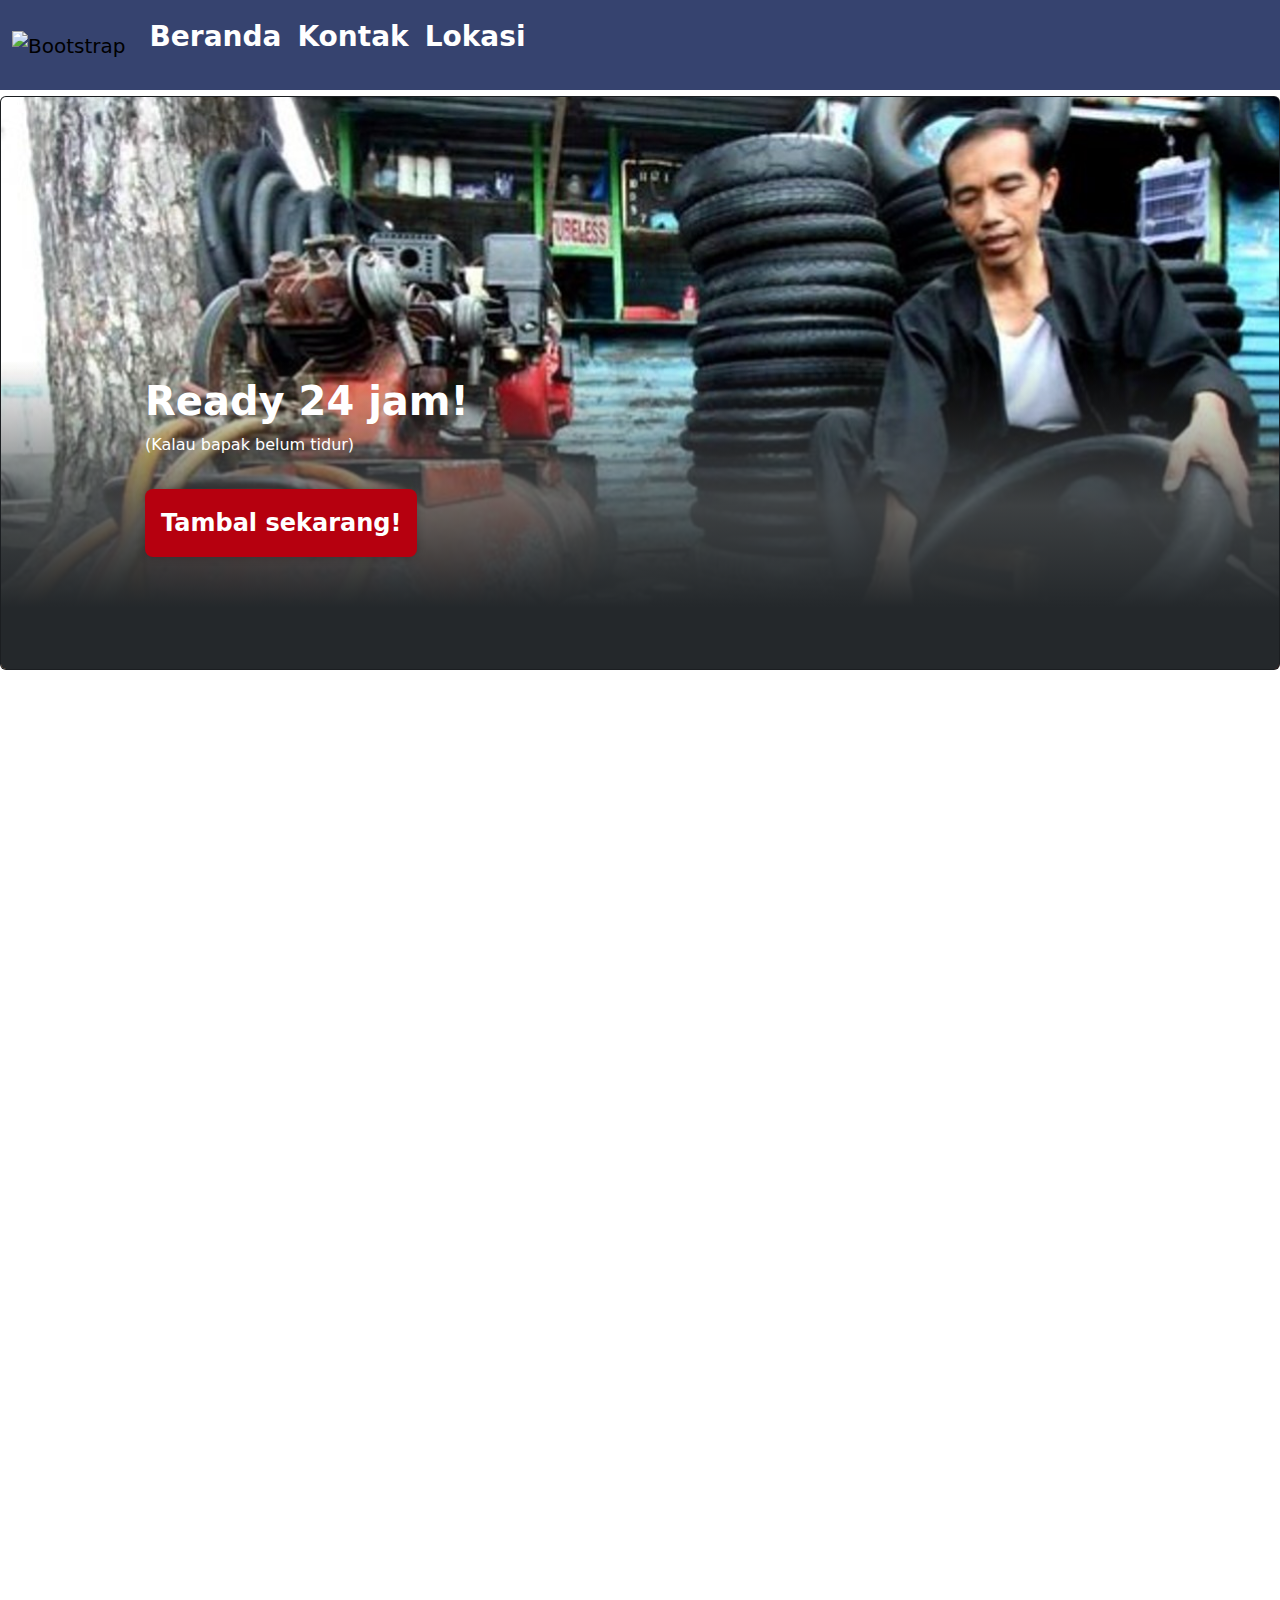
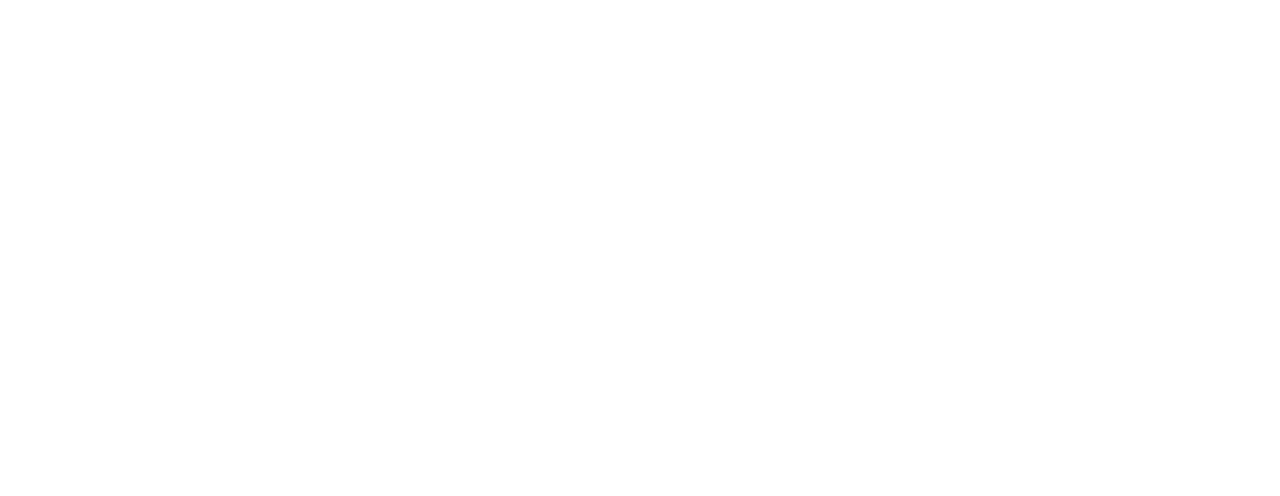
==== Tambal-Ban-Pak-Bambang/Bootstrap/Tambal Ban Pak Bambang/index.html @ a87d9b54 "add: second bootstrap project [Tambal Ban Pak Bambang" ====
<!doctype html>
<html lang="en">
    <head>
        <meta charset="utf-8">
        <meta name="viewport" content="width=device-width, initial-scale=1">
        <title>Tambal Ban Pak Bambang: Solusi Kilat untuk Ban Anda!</title>
        <link href="https://cdn.jsdelivr.net/npm/bootstrap@5.3.3/dist/css/bootstrap.min.css" rel="stylesheet" integrity="sha384-QWTKZyjpPEjISv5WaRU9OFeRpok6YctnYmDr5pNlyT2bRjXh0JMhjY6hW+ALEwIH" crossorigin="anonymous">
        <link rel="stylesheet" href="app.css">
    </head>
    <body>
        <nav class="navbar navbar-expand-lg fixed-top" id="main-navbar">
            <div class="container-fluid">
                <a class="navbar-brand" href="#">
                    <img src="image/logo-tambal-ban-pak-bambang-bg-white.png" alt="Bootstrap" width="75">
                </a>
                <button class="navbar-toggler" type="button" data-bs-toggle="collapse" data-bs-target="#navbarNavAltMarkup" aria-controls="navbarNavAltMarkup" aria-expanded="false" aria-label="Toggle navigation">
                    <span class="navbar-toggler-icon"></span>
                </button>
                <div class="collapse navbar-collapse" id="navbarNavAltMarkup">
                    <div class="navbar-nav">
                        <a class="nav-link active" aria-current="page" href="#">
                            <p class="fs-3 fw-bold main-navbar-text">Beranda</p>
                        </a>
                        <a class="nav-link fw-bold main-navbar-text" href="#">
                            <p class="fs-3">Kontak</p>
                        </a>
                        <a class="nav-link fw-bold main-navbar-text" href="#">
                            <p class="fs-3">Lokasi</p>
                        </a>
                    </div>
                </div>
            </div>
        </nav>
        
        <div class="card text-bg-dark" id="main-landing-page">
            <img src="image/main-image-tambal-ban-moment-1-cropped-2.jpg" class="card-img" alt="Foto area tambal ban Pak Bambang">
            <div class="card-img-overlay align-self-end">
                <h2 class="card-title fs-1 fw-bold additional-text">Ready 24 jam!</h2>
                <p class="card-text additional-text">(Kalau bapak belum tidur)</p>
                <button type="button" class="fs-4 fw-bold additional-text" id="button-tambal-sekarang">Tambal sekarang!</button>
            </div>
        </div>


        <script src="https://cdn.jsdelivr.net/npm/bootstrap@5.3.3/dist/js/bootstrap.bundle.min.js" integrity="sha384-YvpcrYf0tY3lHB60NNkmXc5s9fDVZLESaAA55NDzOxhy9GkcIdslK1eN7N6jIeHz" crossorigin="anonymous"></script>
    </body>
</html>
---- Tambal-Ban-Pak-Bambang/Bootstrap/Tambal Ban Pak Bambang/app.css ----
body {
    height: 2000px;
}

#main-navbar {
    background-color: #36436F;
}

.main-navbar-text {
    color: white;
}

.main-navbar-text:hover {
    color: #24282B;
}

#main-landing-page {
    margin-top: 6rem;
}

#main-landing-page > .card-img-overlay {
    background: rgb(36,40,43);
    background: linear-gradient(0deg, rgba(36,40,43,1) 20%, rgba(74,78,80,0.8223452194357367) 53%, rgba(255,255,255,0) 100%);
}

.card-title .card-text {
    text-shadow: 2px 2px black;
}

.additional-text {
    margin-left: 8rem;
}

#button-tambal-sekarang {
    margin-top: 1rem;
    margin-bottom: 6rem;
    background-color: #B6000F;
    border: none;
    border-radius: .5rem;
    box-shadow: rgba(0, 0, 0, 0.24) 0px 0px 10px;
    color: white;
    padding: 1rem;
}

#button-tambal-sekarang:hover {
    color: #24282B;
}
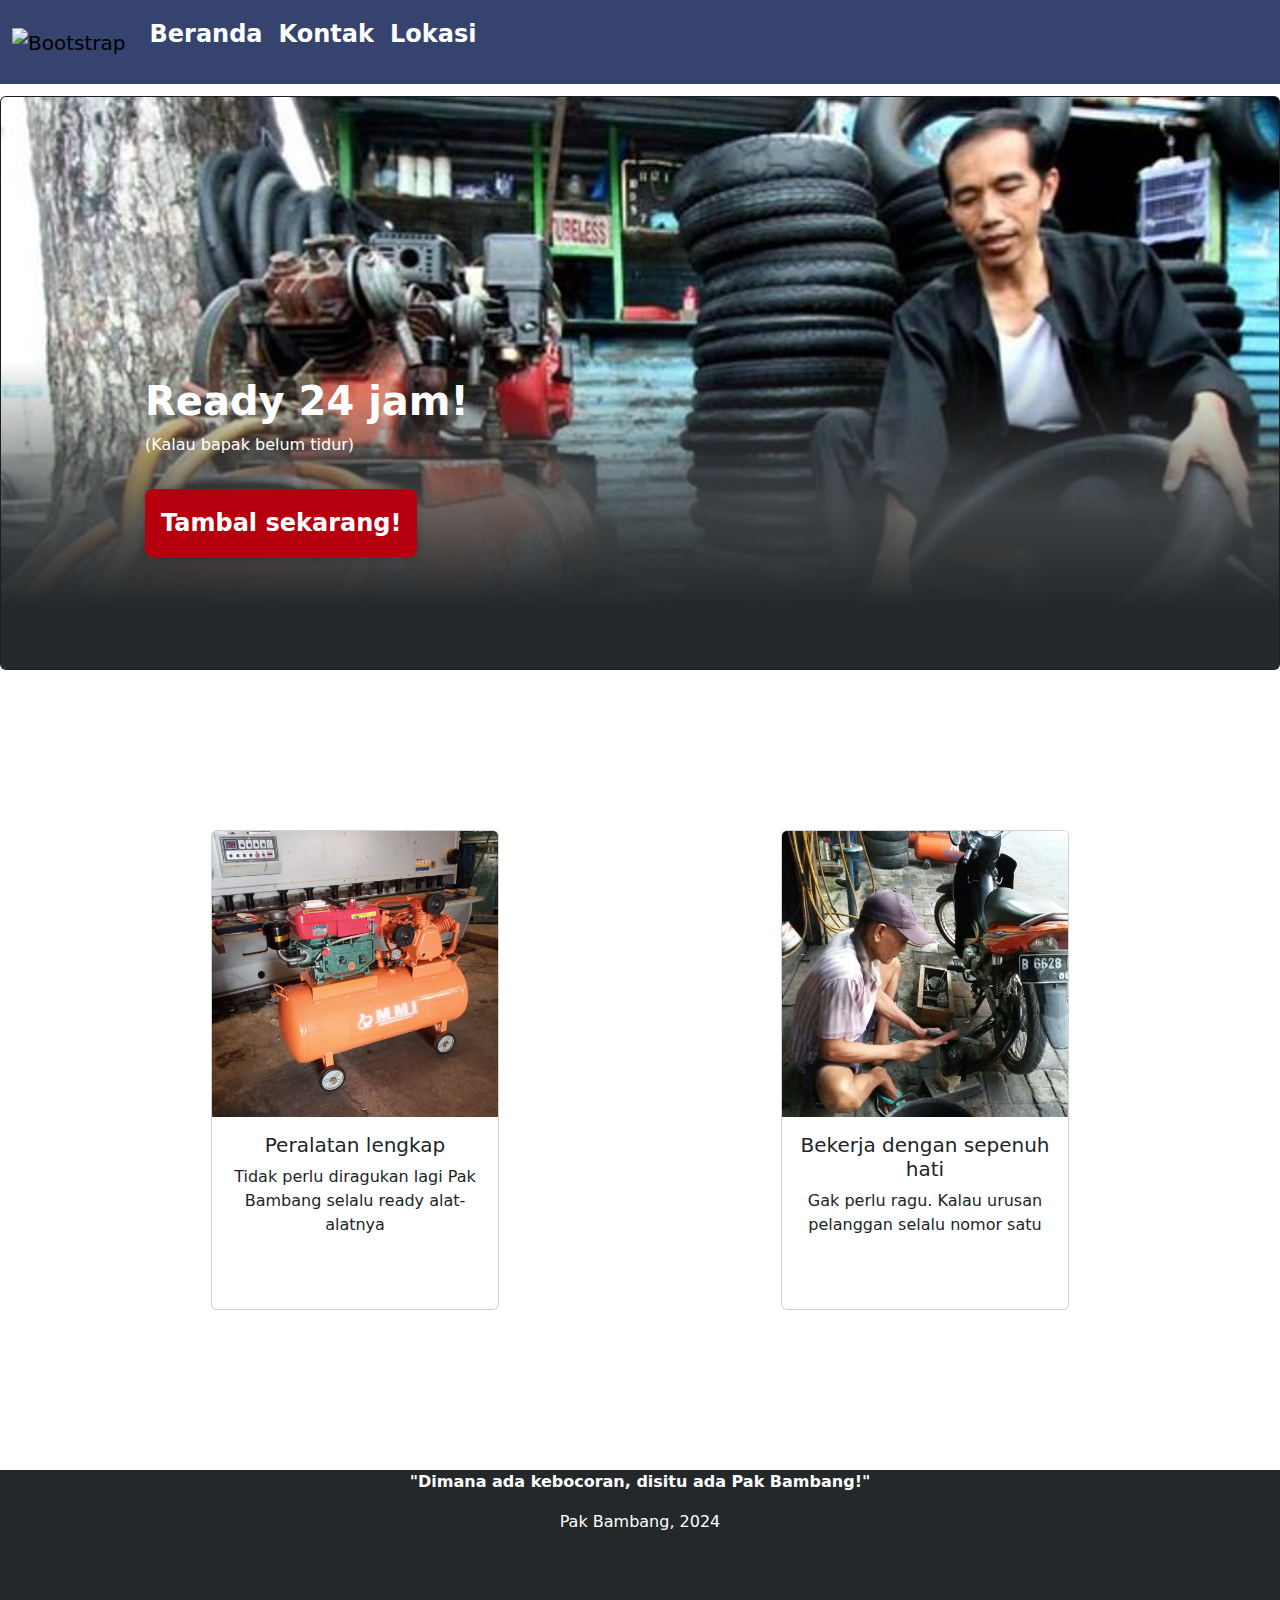
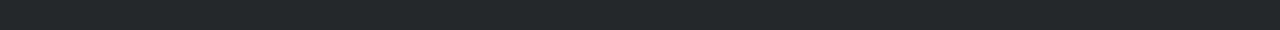
==== commit 1d797763: "update [21 march 24] add gallery and footer" ====
--- a/Tambal-Ban-Pak-Bambang/Bootstrap/Tambal Ban Pak Bambang/index.html
+++ b/Tambal-Ban-Pak-Bambang/Bootstrap/Tambal Ban Pak Bambang/index.html
@@ -19,13 +19,13 @@
                 <div class="collapse navbar-collapse" id="navbarNavAltMarkup">
                     <div class="navbar-nav">
                         <a class="nav-link active" aria-current="page" href="#">
-                            <p class="fs-3 fw-bold main-navbar-text">Beranda</p>
+                            <p class="fs-4 fw-bold main-navbar-text">Beranda</p>
                         </a>
                         <a class="nav-link fw-bold main-navbar-text" href="#">
-                            <p class="fs-3">Kontak</p>
+                            <p class="fs-4">Kontak</p>
                         </a>
                         <a class="nav-link fw-bold main-navbar-text" href="#">
-                            <p class="fs-3">Lokasi</p>
+                            <p class="fs-4">Lokasi</p>
                         </a>
                     </div>
                 </div>
@@ -41,6 +41,36 @@
             </div>
         </div>
 
+        <div class="container text-center" id="gallery">
+            <div class="row row-cols-2">
+                <div class="col">
+                    <div class="card gallery-media" style="width: 18rem; height: 30rem;">
+                        <img src="image/foto-kompresor-2.jpeg" class="card-img-top" alt="Alat nambal Pak Bambang">
+                        <div class="card-body">
+                            <h5 class="card-title">Peralatan lengkap</h5>
+                            <p class="card-text">Tidak perlu diragukan lagi Pak Bambang selalu ready alat-alatnya</p>
+                        </div>
+                    </div>
+                </div>
+                <div class="col">
+                    <div class="card gallery-media" style="width: 18rem;  height: 30rem;">
+                        <img src="image/foto-orang-nambal-ban.jpg" class="card-img-top" alt="Pak Bambang Si Baik Hati">
+                        <div class="card-body">
+                            <h5 class="card-title">Bekerja dengan sepenuh hati</h5>
+                            <p class="card-text">Gak perlu ragu. Kalau urusan pelanggan selalu nomor satu</p>
+                        </div>
+                    </div>
+                </div>
+            </div>
+        </div>
+
+        <footer>
+            <div id="content">
+                <p class="text-center fw-bold text-bambang">"Dimana ada kebocoran, disitu ada Pak Bambang!"</p>
+                <p class="text-center fw-light text-bambang">Pak Bambang, 2024</p>
+            </div>
+        </footer>
+
 
         <script src="https://cdn.jsdelivr.net/npm/bootstrap@5.3.3/dist/js/bootstrap.bundle.min.js" integrity="sha384-YvpcrYf0tY3lHB60NNkmXc5s9fDVZLESaAA55NDzOxhy9GkcIdslK1eN7N6jIeHz" crossorigin="anonymous"></script>
     </body>
--- a/Tambal-Ban-Pak-Bambang/Bootstrap/Tambal Ban Pak Bambang/app.css
+++ b/Tambal-Ban-Pak-Bambang/Bootstrap/Tambal Ban Pak Bambang/app.css
@@ -1,5 +1,5 @@
 body {
-    height: 2000px;
+    
 }
 
 #main-navbar {
@@ -44,4 +44,29 @@
 
 #button-tambal-sekarang:hover {
     color: #24282B;
+}
+
+#gallery {
+    margin-top: 10rem;
+}
+
+.gallery-media {
+    margin: auto;
+}
+
+footer {
+    margin-top: 10rem;
+    height: 10rem;
+    background-color: #24282B;
+    bottom: 0;
+}
+
+#content {
+    margin: auto;
+    display: flex;
+    flex-direction: column;
+    text-align: center;
+    justify-content: center;
+    align-items: center;
+    color: white;
 }